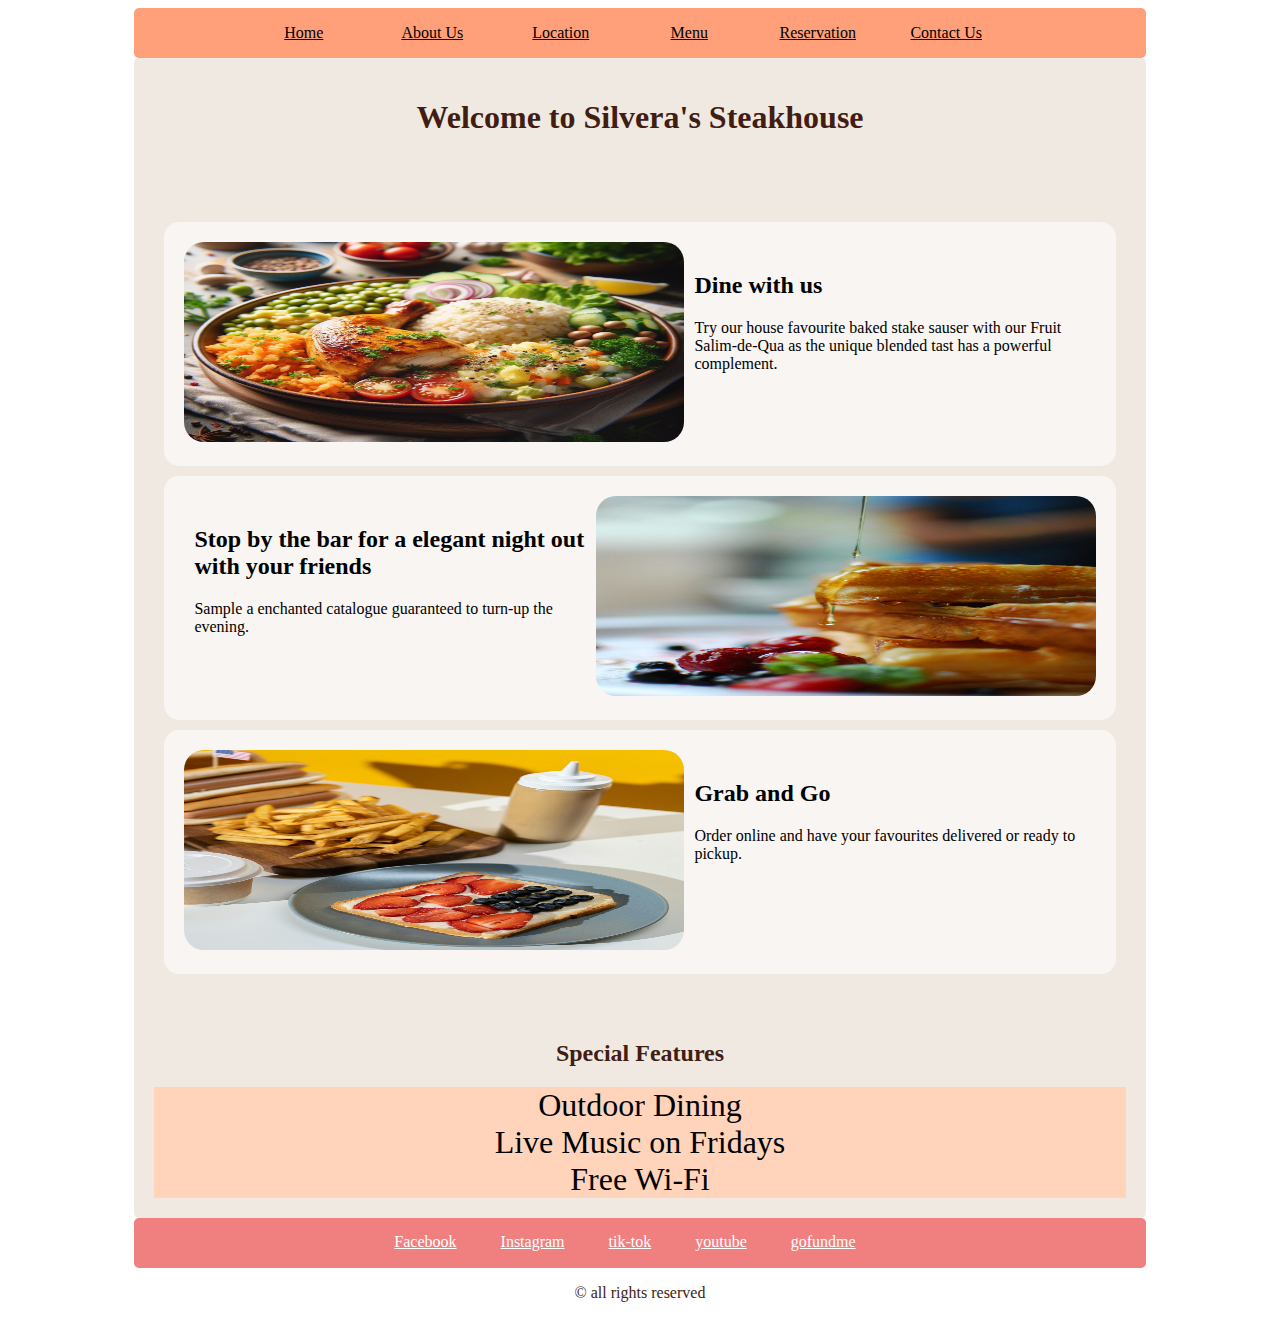
==== index.html @ 911df377 "final update for the night 2" ====
<!DOCTYPE html>
<html lang="en">
<head>
    <meta charset="UTF-8">
    <meta name="viewport" content="width=device-width, initial-scale=1.0">
    <title>Home Page</title>
    <link rel="stylesheet" href="CSS/style.css"/>
</head>
<body>
    <!--navigation bar-->
    
    <header id="nav">
        
        <a href="index.html">Home</a> 
        <a href="about_us.html">About Us</a>
        <a href="Location.html">Location</a>
        <a href="menu.html">Menu</a>
        <a href="reservation.html">Reservation</a>
        <a href="contact_us.html">Contact Us</a>
        
    </header>



    <div id="main">
        <h1 class="title" id="logo">Welcome to Silvera's Steakhouse</h1>
        <br>
        <br>
        <br>

        <div class="sub_main">
            <div class="part1">
                <img src="Menu Images/grilled-chicken-.png" alt="grilled chicken">
            </div>
            <div class="part2">
                <h2>Dine with us</h2>
                <p>Try our house favourite baked stake sauser with our Fruit Salim-de-Qua as the unique blended tast has a powerful complement.</p>
            </div>
            
            
        </div>
        <div class="sub_main">
            <div class="part2">
                <h2>Stop by the bar for a elegant night out with your friends</h2>
                <p>Sample a enchanted catalogue guaranteed to turn-up the evening.</p>
            </div>
            <div class="part1">
                <img src="Menu Images/French Toast 3.jpg" alt="grilled chicken">
                
            </div>
           
            
            
        </div>
        <div class="sub_main">
            <div class="part1">
                <img src="Menu Images/Brunch 1.jpg" alt="grilled chicken">
                
            </div>
            <div class="part2">
                <h2>Grab and Go</h2>
                <p>Order online and have your favourites delivered or ready to pickup.</p>
            </div>
            
            
        </div>
        <div>
            <br>
            <br>
            <h2 class="title">Special Features</h2>
          <ul class="features">
            <li>Outdoor Dining</li>
            <li>Live Music on Fridays</li>
            <li>Free Wi-Fi</li>
          </ul>
        </div>
    </div>


    
    <div id="footer">
        
        <a href="https://www.facebook.com">Facebook</a> 
        <a href="https://www.Instagram.com">Instagram</a>
        <a href="https://www.tiktok.com">tik-tok</a>
        <a href="https://www.youtube.com">youtube</a>
        <a href="https://www.gofundme.com">gofundme</a>  
    </div>
    
    <p class="title">&copy; all rights reserved</p>

    <script src="script/jquery.min.js"></script>
    <script src="script/site.js"></script>

    
    

</body>
</html>
---- CSS/style.css ----
.title {
    color:rgb(0, 0, 0);
    text-align: center;
    color: rgb(66, 29, 18);
}

#schedule{
    display: block;
    
}
.menu-images{
    display: flex;
    justify-content: center;
}
.menu-items{
    display: block;
    width: 50%;
    border-radius: 10px;
    
}
.menu-item li{
    margin: auto;
    width: 60%;
    color: rgba(0, 0, 0, 0.733);
    padding: 10px;
}
.menu-item ul{
    border-radius: 20px;
    padding: 20px;
}
#nav{
    background-color: lightsalmon;
    text-align: center;
    padding: 15px;
    border-radius: 5px;
    display: flex;
    justify-content: center;
    align-items: center;
    height: 20px;
    margin: 0% 10%;
    
    /*
    border-color: black;
    border-width: 2px;
    border-style: solid;
    */
}
#nav a{
    margin-right: 30px;
    padding: 5px 10px;
    width: 8%;
    color: black;
    border-radius: 5px;
    /*border-style: solid;*/
    border-width: 0px 2px 0px 2px;
    border-color: darkblue transparent 50%;
    
}

#nav a:hover{
    background-color: aqua;
    animation-name: nav-hover;
    animation-duration: .2s;
    background-color: white;
}

#menu {
    text-align: center;
    padding: 10px;
}
#menu a{
    font-size: large;
    padding: 5px 10px;
    margin: 10px;
    background-color: rgb(107, 143, 99);
    border-radius: 10px;
    color: aliceblue;
}

#main{
    background-color: rgba(236, 226, 218, 0.774);
    /*text-align: center;*/
    margin: 0% 10%;
    border-radius: 5px;
    padding: 20px;
}
.sub_main{
    border-radius: 15px;
    background-color: rgba(255, 255, 255, 0.548);
    display: flex;
    padding: 20px;
    margin: 10px;
    align-content: flex-start;
}


.block_img{
    width: 500px;
    height: auto;
    position: relative;
    
}
.part1{
    display: block;
}
.part1 img{
    width: 500px;
    height: 200px;
    border-radius: 20px;
}

.part2{
    padding: 10px;
    display: block;
}
.img{
    width: 200px;
    height: auto;
}

#footer{
    background-color: lightcoral;
    text-align: center;
    padding: 15px;
    border-radius: 5px;
    color: white;
    height: 20px;
    margin: 0% 10%;
}
#footer a{
    margin-right: 30px;
    padding: 5px;
    color: white;
}
#footer a:hover{
    background-color: aliceblue;
    color: black;
    
}
/*Animation*/
@keyframes nav-hover{
    from {background-color: lightskyblue;}
    to {background-color: white;}

}
/*     2nd style sheet     */
div ul{
    text-align: center;
    list-style-type: none;
    background-color: rgb(255, 212, 187);
    padding: 0 ;
    margin: 0;
}
.nav ul{
    list-style-type: none;
    font-family: 'Franklin Gothic Medium', 'Arial Narrow', Arial, sans-serif;
    background-color: rgb(255, 227, 188);
    text-align: right;
    border-radius: 10px;
    
}

ul h2{
    text-align: center;
      font-family: 'Times New Roman', Times, serif;
    /*background-color: rgb(168, 120, 120);*/
  
    border-bottom: 2px solid rgba(0, 0, 0, 0.432);
    border-radius: 10px;
    
}

#brunch{
    border-radius: 10px;
}

#map iframe{
    border-radius: 10px;
    width: 80%;
    margin: 10px 10%;
    height: 400px;

}
.features
{
    font-size: xx-large;
}
.general-text{

}
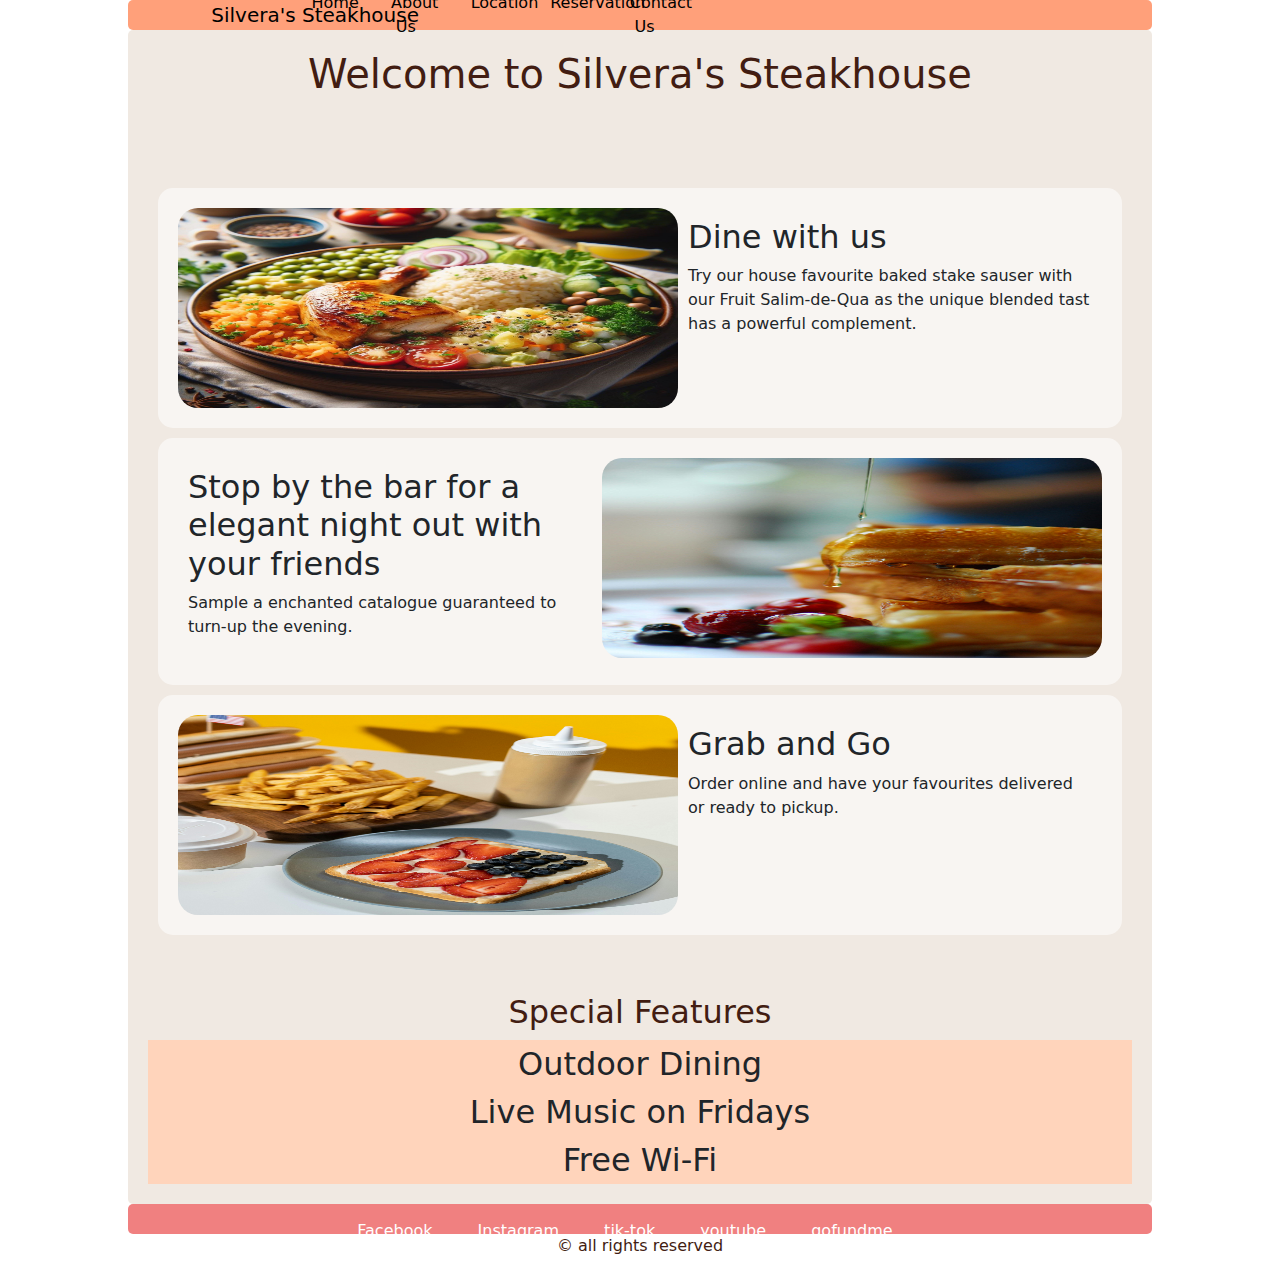
==== commit babc951b: "update index" ====
--- a/index.html
+++ b/index.html
@@ -4,19 +4,31 @@
     <meta charset="UTF-8">
     <meta name="viewport" content="width=device-width, initial-scale=1.0">
     <title>Home Page</title>
+    <link rel="stylesheet" href="CSS/bootstrap.min.css"/>
     <link rel="stylesheet" href="CSS/style.css"/>
 </head>
 <body>
     <!--navigation bar-->
     
     <header id="nav">
-        
-        <a href="index.html">Home</a> 
-        <a href="about_us.html">About Us</a>
-        <a href="Location.html">Location</a>
-        <a href="menu.html">Menu</a>
-        <a href="reservation.html">Reservation</a>
-        <a href="contact_us.html">Contact Us</a>
+        <nav class="navbar navbar-expand-lg bs-orange">
+            <div class="container-fluid">
+              <a class="navbar-brand" href="#"> Silvera's Steakhouse</a>
+              <button class="navbar-toggler" type="button" data-bs-toggle="collapse" data-bs-target="#navbarNavAltMarkup" aria-controls="navbarNavAltMarkup" aria-expanded="false" aria-label="Toggle navigation">
+                <span class="navbar-toggler-icon"></span>
+              </button>
+              <div class="collapse navbar-collapse" id="navbarNavAltMarkup">
+                <div class="navbar-nav">
+                  <a class="nav-link" aria-current="page" href="index.html">Home</a>
+                  <a class="nav-link" href="about_us.html">About Us</a>
+                  <a class="nav-link" href="Location.html">Location</a>
+                  <a class="nav-link" href="reservation.html">Reservation</a>
+                  <a class="nav-link" href="contact_us.html">Contact Us</a>
+                 
+                </div>
+              </div>
+            </div>
+          </nav>
         
     </header>
 
@@ -90,6 +102,7 @@
     <p class="title">&copy; all rights reserved</p>
 
     <script src="script/jquery.min.js"></script>
+    <script src="script/bootstrap.min.js"></script>
     <script src="script/site.js"></script>
 
     
--- a/CSS/style.css
+++ b/CSS/style.css
@@ -58,12 +58,6 @@
     
 }
 
-#nav a:hover{
-    background-color: aqua;
-    animation-name: nav-hover;
-    animation-duration: .2s;
-    background-color: white;
-}
 
 #menu {
     text-align: center;
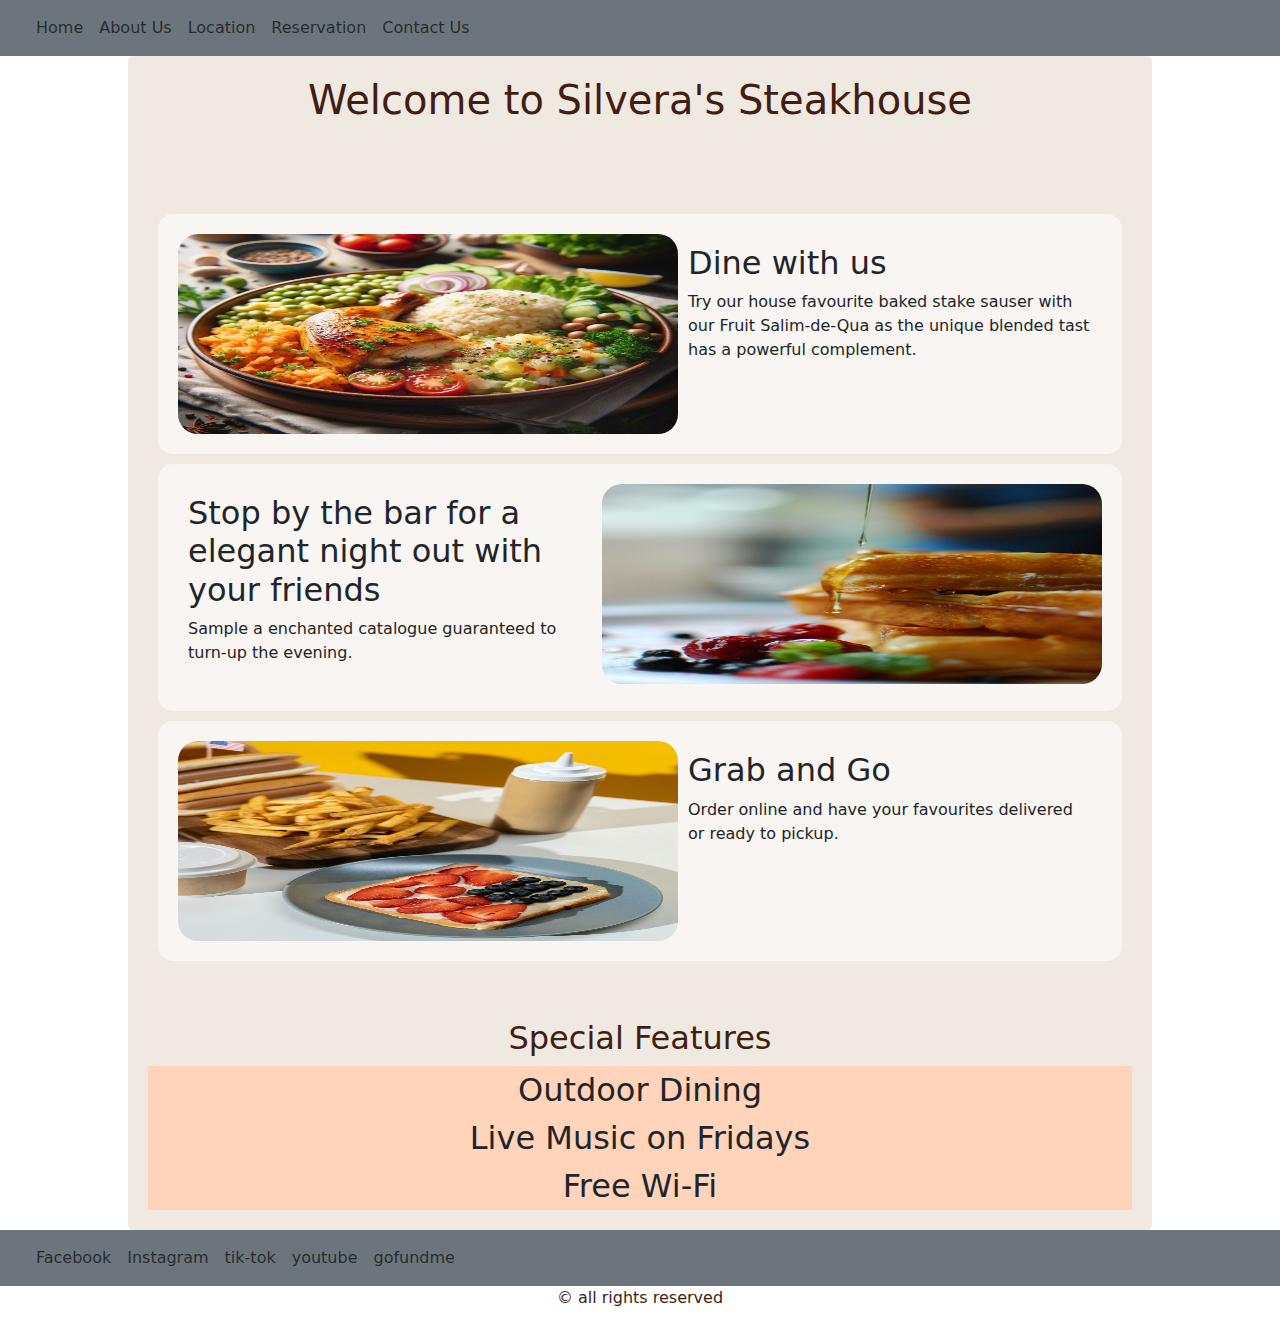
==== commit 41ff3520: "update reservation" ====
--- a/index.html
+++ b/index.html
@@ -11,19 +11,19 @@
     <!--navigation bar-->
     
     <header id="nav">
-        <nav class="navbar navbar-expand-lg bs-orange">
+        <nav class="navbar navbar-expand-lg bg-secondary">
             <div class="container-fluid">
-              <a class="navbar-brand" href="#"> Silvera's Steakhouse</a>
+              <a class="navbar-brand" href="#"></a>
               <button class="navbar-toggler" type="button" data-bs-toggle="collapse" data-bs-target="#navbarNavAltMarkup" aria-controls="navbarNavAltMarkup" aria-expanded="false" aria-label="Toggle navigation">
                 <span class="navbar-toggler-icon"></span>
               </button>
               <div class="collapse navbar-collapse" id="navbarNavAltMarkup">
                 <div class="navbar-nav">
-                  <a class="nav-link" aria-current="page" href="index.html">Home</a>
-                  <a class="nav-link" href="about_us.html">About Us</a>
+                  <a class="nav-link" aria-current="page" href="index.html">Home</a><br>
+                 <a class="nav-link" href="about_us.html">About Us</a>
                   <a class="nav-link" href="Location.html">Location</a>
                   <a class="nav-link" href="reservation.html">Reservation</a>
-                  <a class="nav-link" href="contact_us.html">Contact Us</a>
+                 <a class="nav-link" href="contact_us.html">Contact Us</a>
                  
                 </div>
               </div>
@@ -92,11 +92,24 @@
     
     <div id="footer">
         
-        <a href="https://www.facebook.com">Facebook</a> 
-        <a href="https://www.Instagram.com">Instagram</a>
-        <a href="https://www.tiktok.com">tik-tok</a>
-        <a href="https://www.youtube.com">youtube</a>
-        <a href="https://www.gofundme.com">gofundme</a>  
+        <nav class="navbar navbar-expand-lg bg-secondary">
+            <div class="container-fluid">
+              <a class="navbar-brand" href="#"></a>
+              <button class="navbar-toggler" type="button" data-bs-toggle="collapse" data-bs-target="#navbarNavAltMarkup" aria-controls="navbarNavAltMarkup" aria-expanded="false" aria-label="Toggle navigation">
+                <span class="navbar-toggler-icon"></span>
+              </button>
+              <div class="collapse navbar-collapse" id="navbarNavAltMarkup">
+                <div class="navbar-nav">
+                  <a class="nav-link" aria-current="page" href="https://www.facebook.com"">Facebook</a><br>
+                 <a class="nav-link" href="https://www.Instagram.com">Instagram</a>
+                  <a class="nav-link" href="https://www.tiktok.com"">tik-tok</a>
+                  <a class="nav-link" href="https://www.youtube.com">youtube</a>
+                 <a class="nav-link" https://www.gofundme.com">gofundme</a>
+                 
+                </div>
+              </div>
+            </div>
+          </nav>
     </div>
     
     <p class="title">&copy; all rights reserved</p>
--- a/CSS/style.css
+++ b/CSS/style.css
@@ -29,34 +29,7 @@
     border-radius: 20px;
     padding: 20px;
 }
-#nav{
-    background-color: lightsalmon;
-    text-align: center;
-    padding: 15px;
-    border-radius: 5px;
-    display: flex;
-    justify-content: center;
-    align-items: center;
-    height: 20px;
-    margin: 0% 10%;
-    
-    /*
-    border-color: black;
-    border-width: 2px;
-    border-style: solid;
-    */
-}
-#nav a{
-    margin-right: 30px;
-    padding: 5px 10px;
-    width: 8%;
-    color: black;
-    border-radius: 5px;
-    /*border-style: solid;*/
-    border-width: 0px 2px 0px 2px;
-    border-color: darkblue transparent 50%;
-    
-}
+
 
 
 #menu {
@@ -113,24 +86,7 @@
     height: auto;
 }
 
-#footer{
-    background-color: lightcoral;
-    text-align: center;
-    padding: 15px;
-    border-radius: 5px;
-    color: white;
-    height: 20px;
-    margin: 0% 10%;
-}
-#footer a{
-    margin-right: 30px;
-    padding: 5px;
-    color: white;
-}
-#footer a:hover{
-    background-color: aliceblue;
-    color: black;
-    
+
 }
 /*Animation*/
 @keyframes nav-hover{
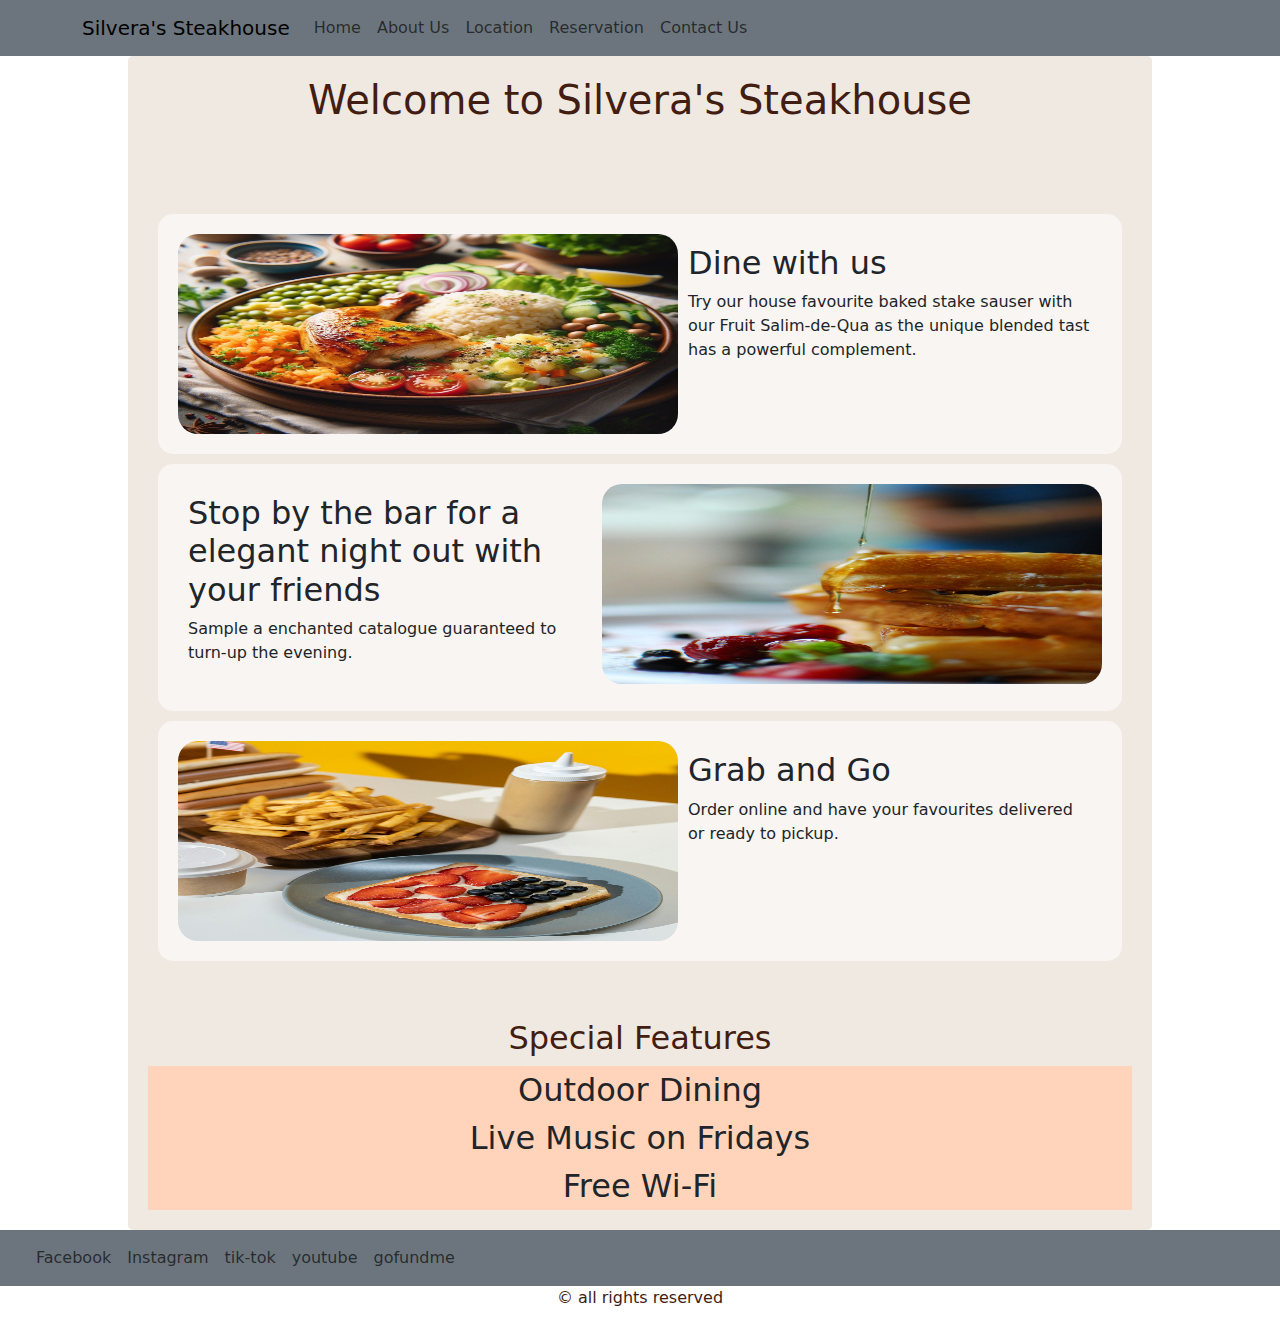
==== commit 20460634: "update" ====
--- a/index.html
+++ b/index.html
@@ -7,13 +7,14 @@
     <link rel="stylesheet" href="CSS/bootstrap.min.css"/>
     <link rel="stylesheet" href="CSS/style.css"/>
 </head>
+
 <body>
     <!--navigation bar-->
     
     <header id="nav">
-        <nav class="navbar navbar-expand-lg bg-secondary">
-            <div class="container-fluid">
-              <a class="navbar-brand" href="#"></a>
+        <nav class="navbar navbar-expand-lg bg-secondary text-center ">
+            <div class="container justify-content-center">
+            <a class="navbar-brand" href="#">Silvera's Steakhouse</a>
               <button class="navbar-toggler" type="button" data-bs-toggle="collapse" data-bs-target="#navbarNavAltMarkup" aria-controls="navbarNavAltMarkup" aria-expanded="false" aria-label="Toggle navigation">
                 <span class="navbar-toggler-icon"></span>
               </button>
--- a/CSS/style.css
+++ b/CSS/style.css
@@ -111,6 +111,7 @@
     
 }
 
+
 ul h2{
     text-align: center;
       font-family: 'Times New Roman', Times, serif;
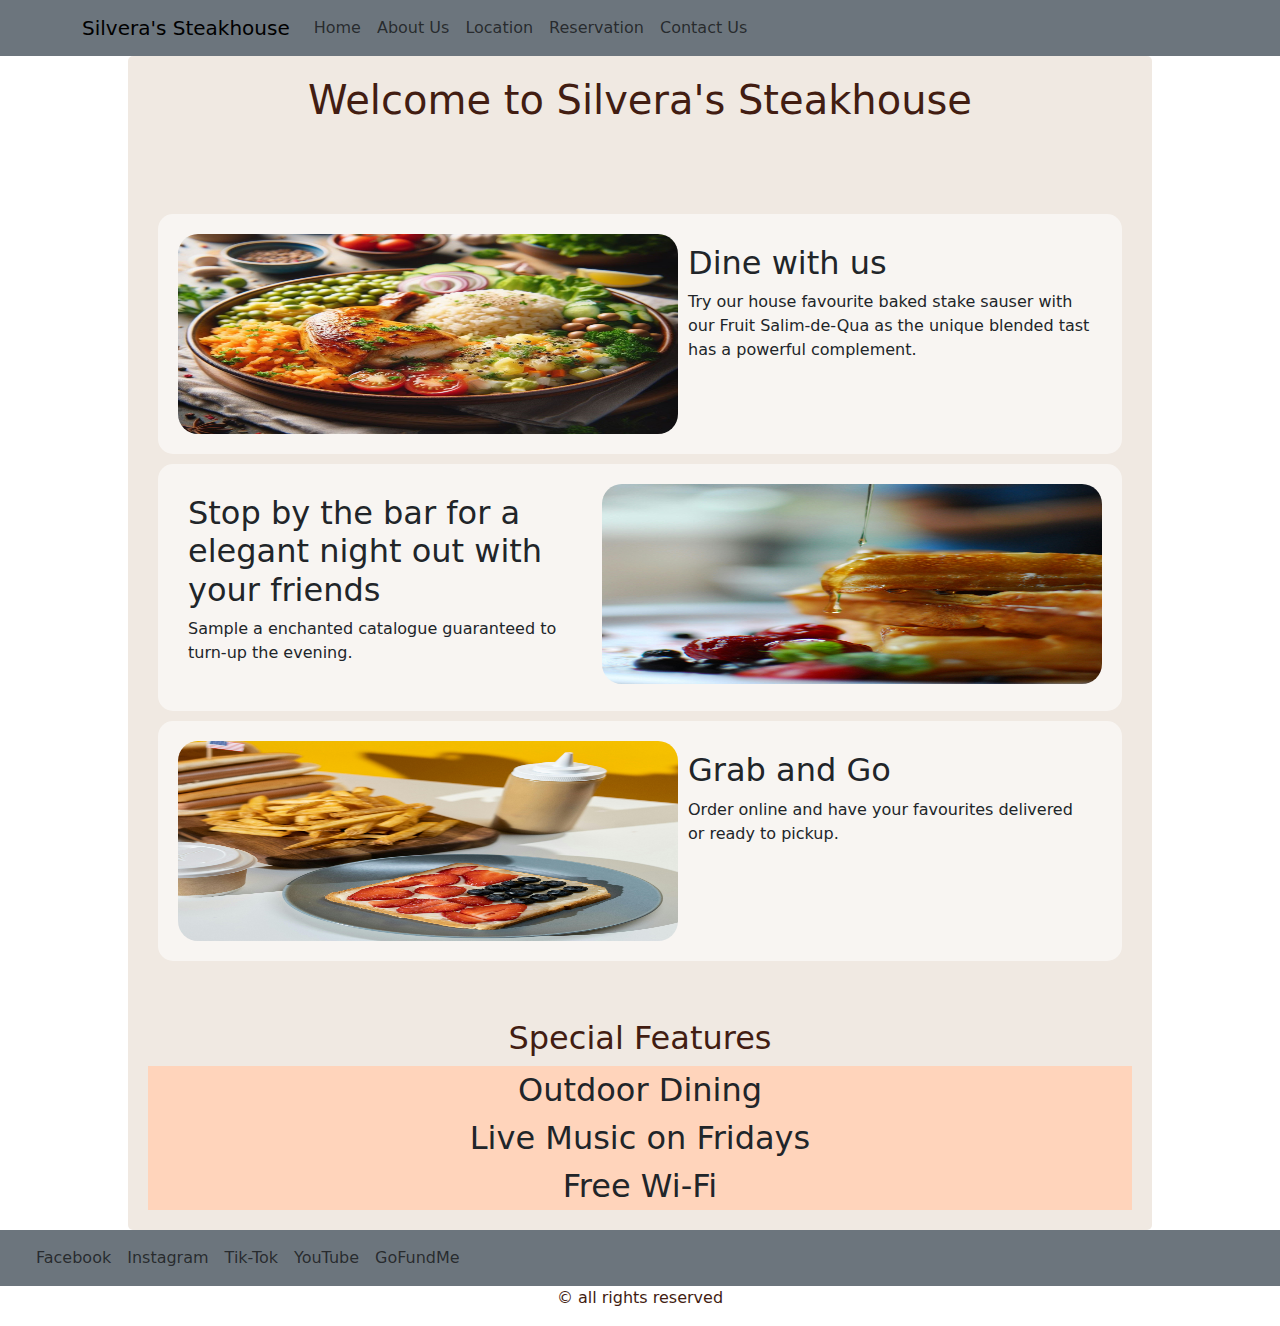
==== commit 40880c07: "Kwame - Confirm Page Deleted" ====
--- a/index.html
+++ b/index.html
@@ -101,11 +101,11 @@
               </button>
               <div class="collapse navbar-collapse" id="navbarNavAltMarkup">
                 <div class="navbar-nav">
-                  <a class="nav-link" aria-current="page" href="https://www.facebook.com"">Facebook</a><br>
-                 <a class="nav-link" href="https://www.Instagram.com">Instagram</a>
-                  <a class="nav-link" href="https://www.tiktok.com"">tik-tok</a>
-                  <a class="nav-link" href="https://www.youtube.com">youtube</a>
-                 <a class="nav-link" https://www.gofundme.com">gofundme</a>
+                  <a class="nav-link" aria-current="page" href="https://www.facebook.com">Facebook</a><br>
+                  <a class="nav-link" href="https://www.Instagram.com">Instagram</a>
+                   <a class="nav-link" href="https://www.tiktok.com">Tik-Tok</a>
+                   <a class="nav-link" href="https://www.youtube.com">YouTube</a>
+                  <a class="nav-link" href=" https://www.gofundme.com">GoFundMe</a>
                  
                 </div>
               </div>
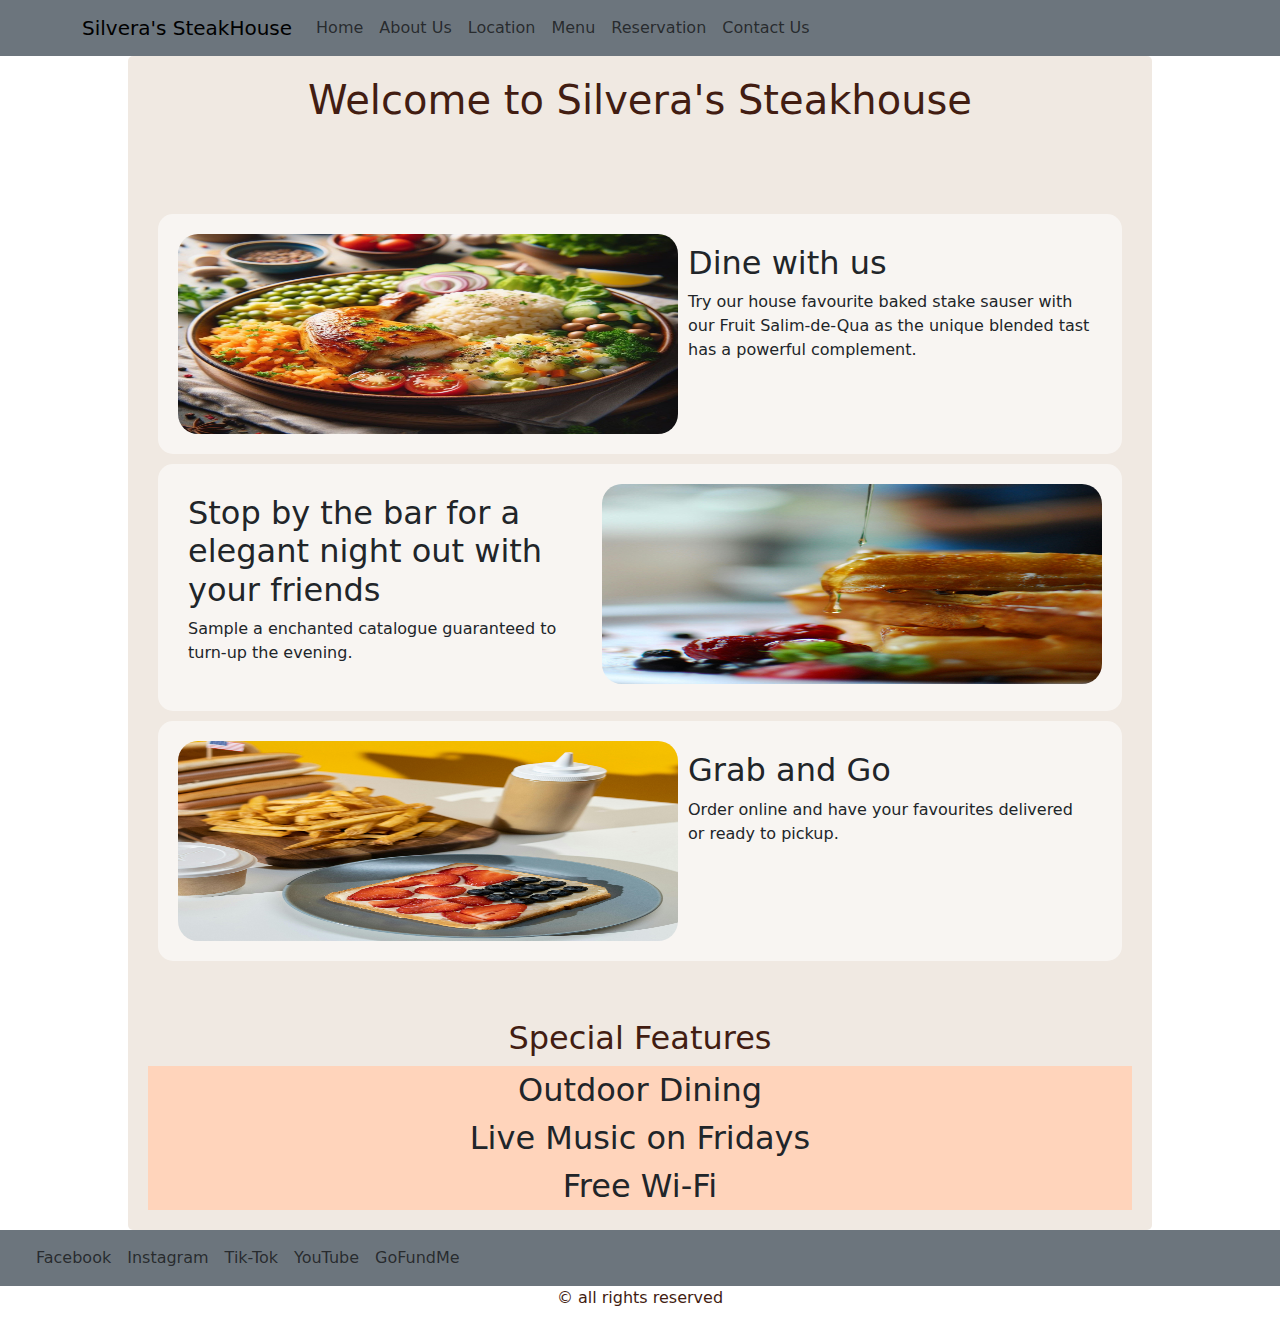
==== commit 439ca840: "Kwame - Added Contact No. to reservation and added images to the menu page" ====
--- a/index.html
+++ b/index.html
@@ -14,7 +14,7 @@
     <header id="nav">
         <nav class="navbar navbar-expand-lg bg-secondary text-center ">
             <div class="container justify-content-center">
-            <a class="navbar-brand" href="#">Silvera's Steakhouse</a>
+            <a class="navbar-brand" href="#">Silvera's SteakHouse</a>
               <button class="navbar-toggler" type="button" data-bs-toggle="collapse" data-bs-target="#navbarNavAltMarkup" aria-controls="navbarNavAltMarkup" aria-expanded="false" aria-label="Toggle navigation">
                 <span class="navbar-toggler-icon"></span>
               </button>
@@ -23,6 +23,7 @@
                   <a class="nav-link" aria-current="page" href="index.html">Home</a><br>
                  <a class="nav-link" href="about_us.html">About Us</a>
                   <a class="nav-link" href="Location.html">Location</a>
+                  <a class="nav-link" href="menu.html">Menu</a>
                   <a class="nav-link" href="reservation.html">Reservation</a>
                  <a class="nav-link" href="contact_us.html">Contact Us</a>
                  
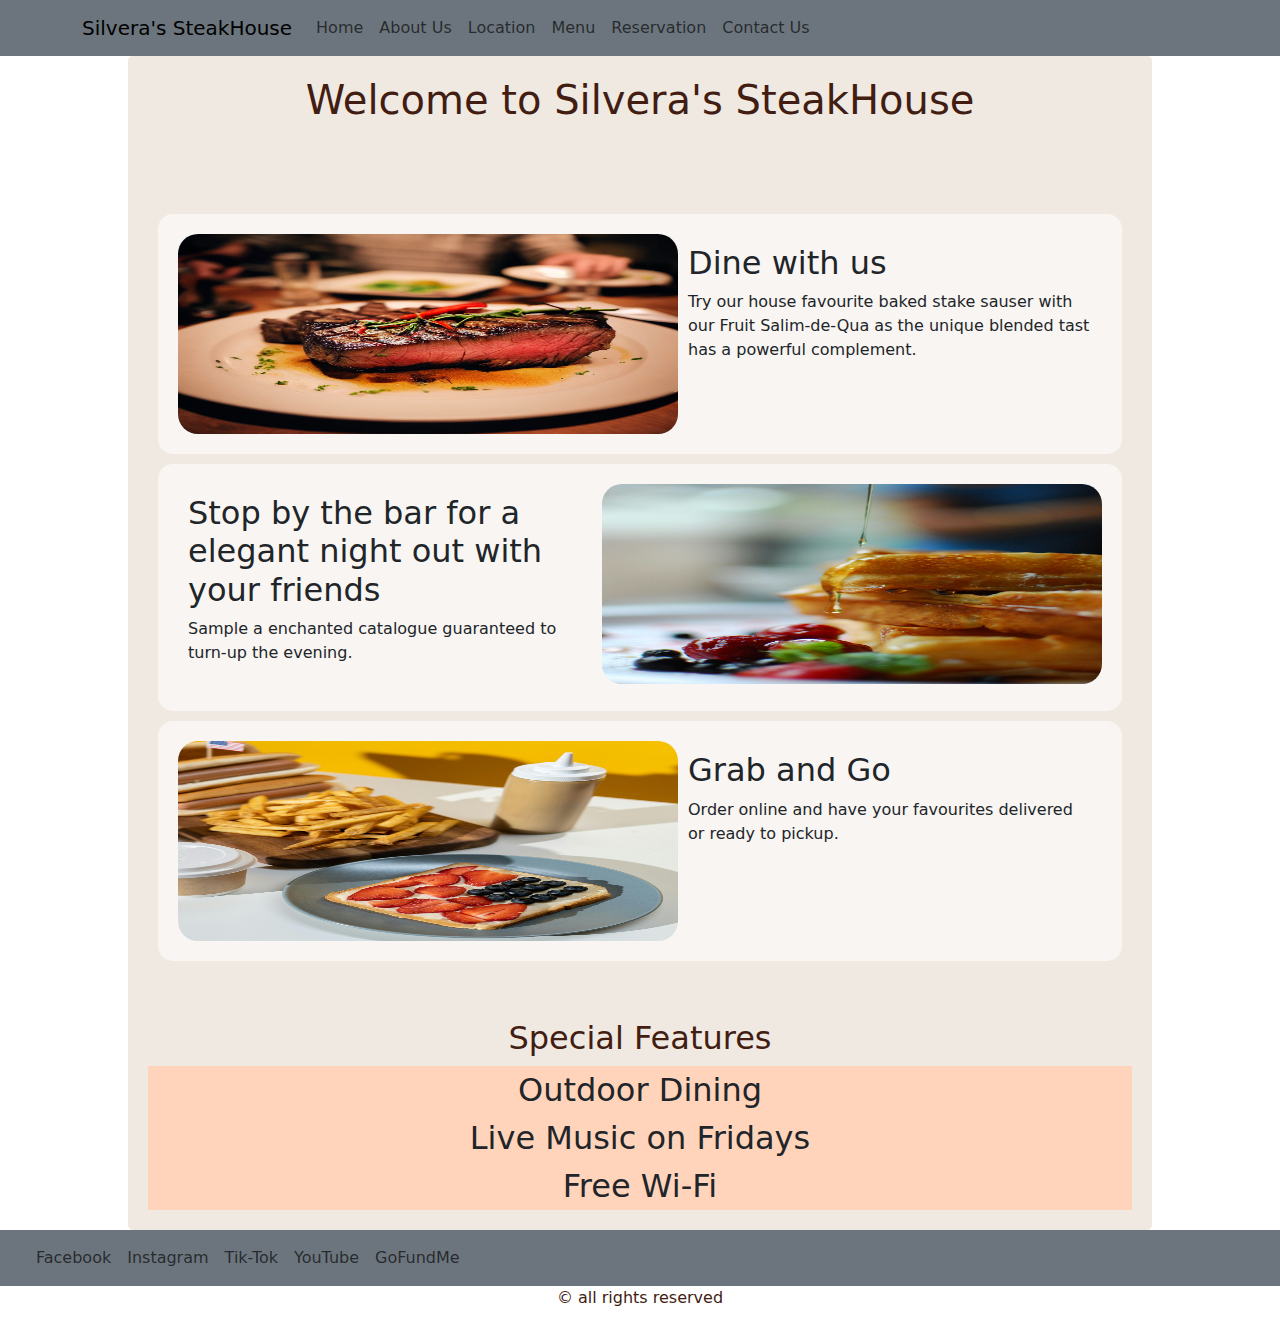
==== commit f92e6596: "Kwame - I have updated picture to the about us page and ammended the about us text" ====
--- a/index.html
+++ b/index.html
@@ -37,14 +37,14 @@
 
 
     <div id="main">
-        <h1 class="title" id="logo">Welcome to Silvera's Steakhouse</h1>
+        <h1 class="title" id="logo">Welcome to Silvera's SteakHouse</h1>
         <br>
         <br>
         <br>
 
         <div class="sub_main">
             <div class="part1">
-                <img src="Menu Images/grilled-chicken-.png" alt="grilled chicken">
+                <img src="Menu Images/steak-2.jpg" alt="grilled chicken">
             </div>
             <div class="part2">
                 <h2>Dine with us</h2>
--- a/CSS/style.css
+++ b/CSS/style.css
@@ -86,6 +86,17 @@
     height: auto;
 }
 
+.block_img{
+    width: 500px;
+    height: auto;
+    position: relative;
+    
+}
+.partA img{
+    width: 500px;
+    height: 200px;
+    border-radius: 20px;
+}
 
 }
 /*Animation*/
